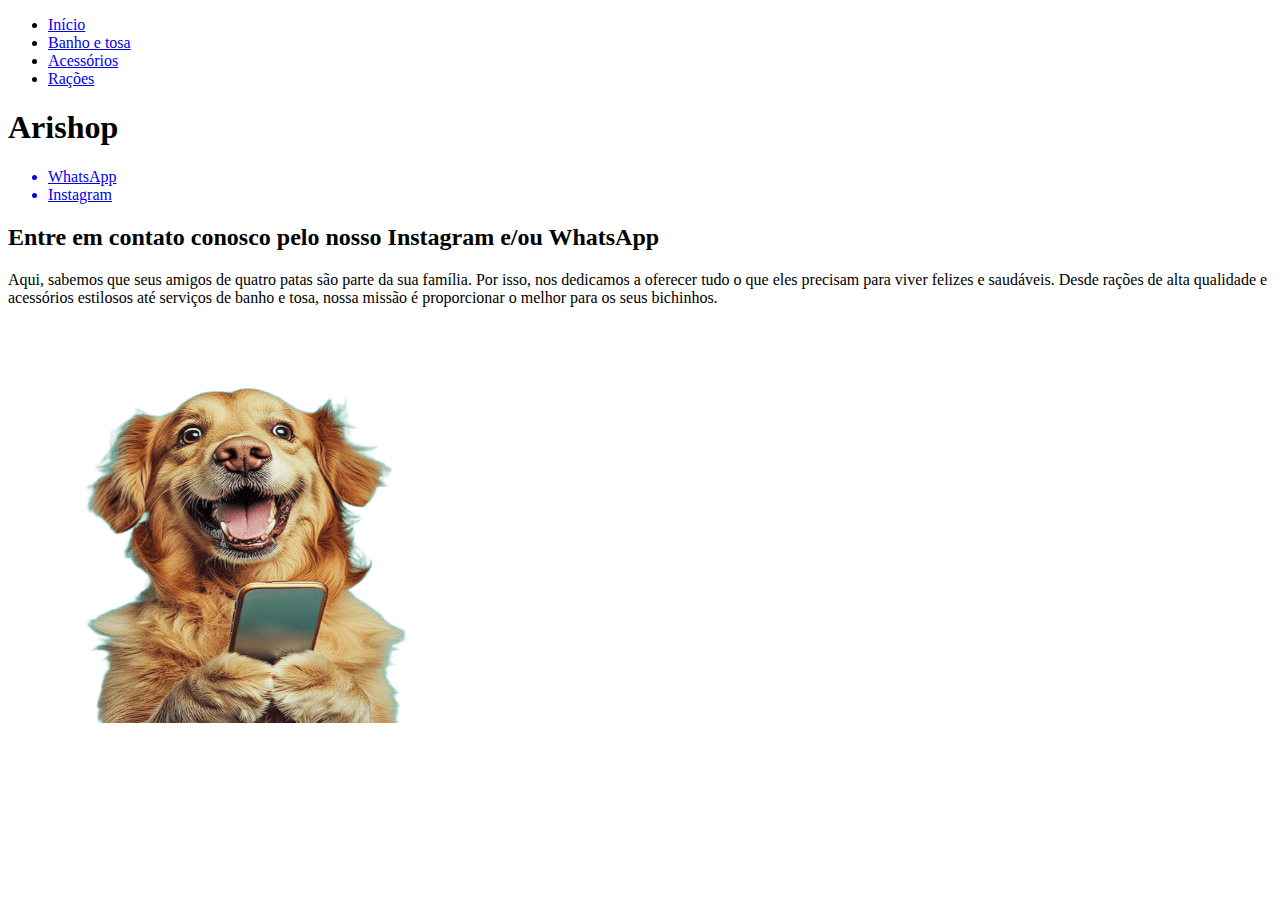
==== index05.html @ 619016fe "Add files via upload" ====
<!DOCTYPE html>
<html lang="pt-br">
<head>
    <meta charset="utf-8">
    <meta name="viewport" content="width=device-width, initial-scale=1.0">
    <title>Contato</title>
    <link href="/styles/style05.css" rel="stylesheet">
</head>
<body>
    <header>
        <nav>
            <ul>
                <li><a href="index.html" id="inicio-btn">Início</a></li>
                <li><a href="index04.html" id="agenda-btn">Banho e tosa</a></li>
                <li><a href="index06.html" id="acessorio-btn">Acessórios</a></li>
                <li><a href="index07.html" id="racoes-btn">Rações</a></li>
            </ul>
        </nav>
    </header>
    <header>
        <div id="title">
            <h1>Arishop</h1>
        </div>
        <ul>
            <a href="https://wa.me/5584999561697?text=Ol%C3%A1%2C%20tudo%20bem%3F%20Vim%20pelo%20AriShop..." id="faleconosco-btn" target="_blank"><li>WhatsApp</li></a>
            <a href="https://Instagram.com" id="faleconosco-btn" target="_blank"><li>Instagram</li></a>
          </ul>
    </header>
    <main>
        <aside>
            <h2><span>Entre em contato conosco</span>
              pelo nosso Instagram e/ou WhatsApp</h2>
            
            
            <p>
                Aqui, sabemos que seus amigos de quatro patas são parte da sua família. Por isso, nos dedicamos a oferecer tudo o que eles precisam para viver felizes e saudáveis. Desde rações de alta qualidade e acessórios estilosos até serviços de banho e tosa, nossa missão é proporcionar o melhor para os seus bichinhos.
            </p>

            

            
        </aside>

        <article>
            <img src="cachorro-celular (1).png" alt="cachorro-banho" width="500px" height="400px">
        </article>
    </main>
</body>
</html>
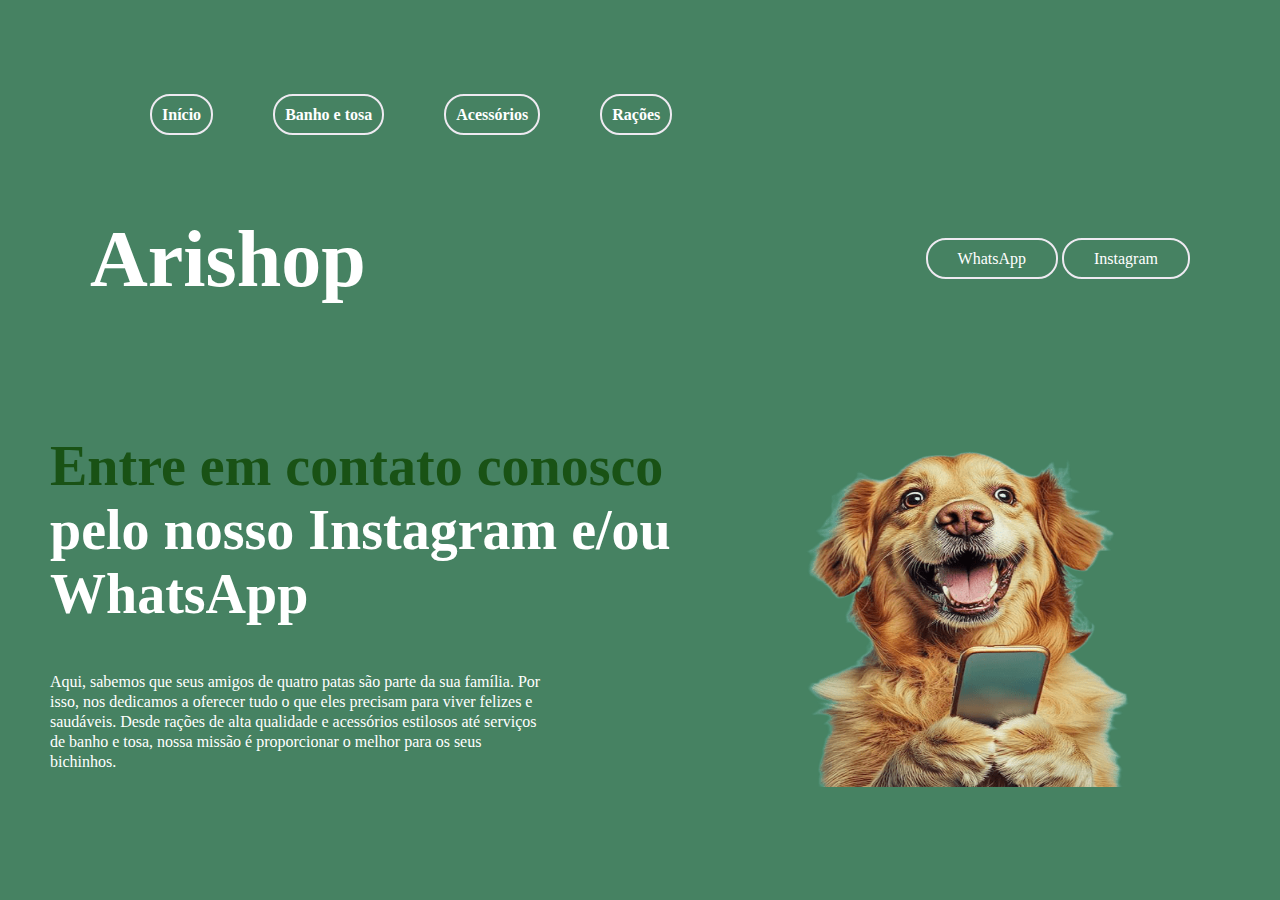
==== commit 2dfd8d3b: "Update index05.html" ====
--- a/index05.html
+++ b/index05.html
@@ -4,7 +4,7 @@
     <meta charset="utf-8">
     <meta name="viewport" content="width=device-width, initial-scale=1.0">
     <title>Contato</title>
-    <link href="/styles/style05.css" rel="stylesheet">
+    <link href="./style05.css" rel="stylesheet">
 </head>
 <body>
     <header>
@@ -46,4 +46,4 @@
         </article>
     </main>
 </body>
-</html>+</html>
--- a/style05.css
+++ b/style05.css
@@ -0,0 +1,137 @@
+
+body{
+    background-color: #468262;
+    color: rgb(255, 255, 255);
+    max-width: 1200px;
+    margin: 0 auto;
+    padding: 50px;
+}
+
+header {
+    display: flex;
+    justify-content: space-between;
+    align-items: center;
+    padding: 20px 40px;
+    background-color: #468262;
+    color: white;
+}
+
+header .logo {
+    font-size: 24px;
+    font-weight: bold;
+}
+
+header nav ul {
+    list-style: none;
+    display: flex;
+    gap: 20px;
+}
+
+header nav ul li a {
+    color: white;
+    text-decoration: none;
+    font-weight: bold;
+}
+
+header{
+    display: flex;
+    flex-direction: row;
+    justify-content:space-between; 
+    align-items: center;
+    /* justify-content: right; */
+}
+#title{
+    flex-direction: column;
+    line-height: 10px;
+}
+li{
+    display: inline-block;
+    margin: 20px;
+}
+
+a{
+    color: white;
+}
+
+a:hover{
+    transition: 0.3s all;
+}
+
+#faleconosco-btn{
+    border: 2px solid rgb(238, 234, 241);
+    padding: 10px;
+    border-radius: 20px;
+}
+
+#faleconosco-btn:hover{
+    background-color: rgb(239, 237, 240);
+    color: rgb(0, 0, 0);
+}
+
+#agenda-btn{
+    border: 2px solid rgb(238, 234, 241);
+    padding: 10px;
+    border-radius: 20px;
+}
+#agenda-btn:hover{
+    background-color: rgb(239, 237, 240);
+    color: rgb(0, 0, 0);  
+}
+
+#inicio-btn{
+    border: 2px solid rgb(238, 234, 241);
+    padding: 10px;
+    border-radius: 20px;
+}
+#inicio-btn:hover{
+    background-color: rgb(239, 237, 240);
+    color: rgb(0, 0, 0);
+}
+#racoes-btn{
+    border: 2px solid rgb(238, 234, 241);
+    padding: 10px;
+    border-radius: 20px;
+}
+
+#racoes-btn:hover{
+    background-color: rgb(239, 237, 240);
+    color: rgb(0, 0, 0);
+}
+
+
+
+#acessorio-btn{
+    border: 2px solid rgb(238, 234, 241);
+    padding: 10px;
+    border-radius: 20px;
+}
+
+#acessorio-btn:hover{
+    background-color: rgb(239, 237, 240);
+    color: rgb(0, 0, 0);
+}
+
+h1{
+    font-weight: 200px;
+    font-size: 80px;
+}
+
+main{
+    display: flex;
+    flex-direction: row;
+    margin-top: 50px;
+}
+
+h2{
+    font-size: 56px;
+    font-family: poppinsmedium;
+}
+
+span{
+   color: rgb(25, 82, 21);
+}
+
+p{
+    line-height: 20px;
+    max-width: 500px;
+}